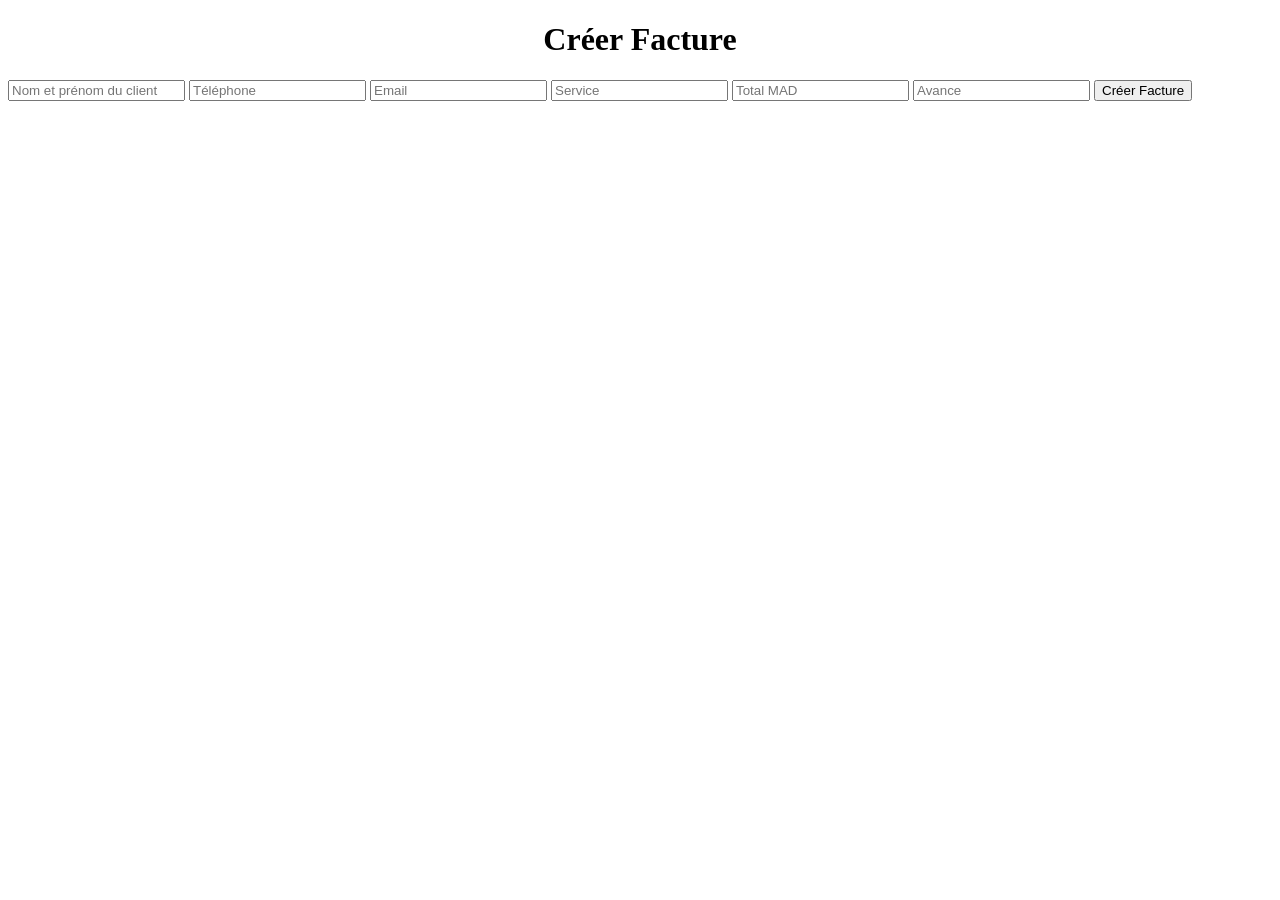
==== index.html @ b1aac1f6 "Add files via upload" ====
<!DOCTYPE html>
<html lang="fr">

<head>

    <meta charset="UTF-8">
    <h1 align="center" class="title-facture">Créer Facture</h1>

    <link rel="stylesheet" href="style.css">

</head>

<body>

    <div class="form-box">

        

        <input id="client" placeholder="Nom et prénom du client">

        <input id="phone" placeholder="Téléphone">

        <input id="email" placeholder="Email">

        <input id="service" placeholder="Service">

        <input id="total" type="number" placeholder="Total MAD">

        <input id="avance" type="number" placeholder="Avance">

        <button onclick="createInvoice()">Créer Facture</button>

    </div>

    <script>

        function createInvoice() {

            localStorage.setItem("client", document.getElementById("client").value)

            localStorage.setItem("phone", document.getElementById("phone").value)

            localStorage.setItem("email", document.getElementById("email").value)

            localStorage.setItem("service", document.getElementById("service").value)

            localStorage.setItem("total", document.getElementById("total").value)

            localStorage.setItem("avance", document.getElementById("avance").value)

            window.location = "facture.html"

        }

    </script>

</body>

</html>
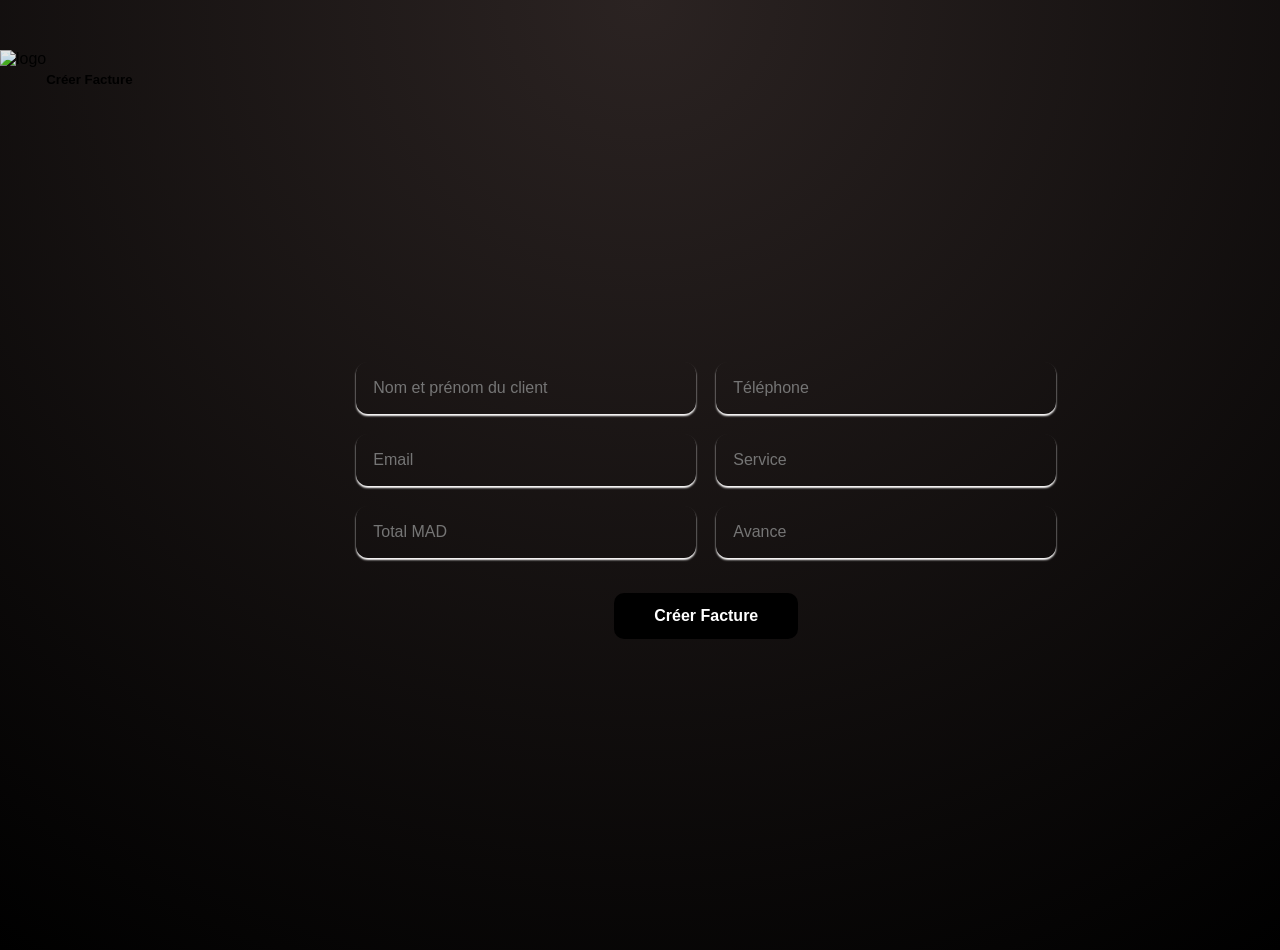
==== commit 94b0eabc: "Update index.html" ====
--- a/index.html
+++ b/index.html
@@ -4,17 +4,21 @@
 <head>
 
     <meta charset="UTF-8">
-    <h1 align="center" class="title-facture">Créer Facture</h1>
+    <meta name="viewport" content="width=device-width, initial-scale=1.0">
+
+    <title>Créer Facture</title>
 
     <link rel="stylesheet" href="style.css">
 
 </head>
 
 <body>
+    <div class="logo">
+        <img src="logo.png" alt="logo">
+    </div>
+    <h5 class="title-facture">Créer Facture</h5>
 
     <div class="form-box">
-
-        
 
         <input id="client" placeholder="Nom et prénom du client">
 
@@ -37,15 +41,10 @@
         function createInvoice() {
 
             localStorage.setItem("client", document.getElementById("client").value)
-
             localStorage.setItem("phone", document.getElementById("phone").value)
-
             localStorage.setItem("email", document.getElementById("email").value)
-
             localStorage.setItem("service", document.getElementById("service").value)
-
             localStorage.setItem("total", document.getElementById("total").value)
-
             localStorage.setItem("avance", document.getElementById("avance").value)
 
             window.location = "facture.html"
@@ -56,4 +55,4 @@
 
 </body>
 
-</html>+</html>
--- a/style.css
+++ b/style.css
@@ -0,0 +1,211 @@
+body {
+    margin: 0;
+    font-family: Arial, Helvetica, sans-serif;
+    background: radial-gradient(circle at top, #2B2322, #000000);
+    display: flex;
+    justify-content: center;
+    align-items: flex-start;
+    min-height: 100vh;
+    padding-top: 50px;
+}
+
+h1 {
+    color: white;
+    font-size: 60px;
+    margin-bottom: 40px;
+    width: 100%;
+    text-align: center;
+    position: absolute;
+    top: 80px;
+    left: 0;
+}
+
+/* form */
+
+.form-box {
+
+    width: 700px;
+    margin: auto;
+    padding: 40px;
+
+    display: grid;
+    grid-template-columns: 1fr 1fr;
+    gap: 20px;
+
+}
+
+input {
+
+    all: unset;
+    padding: 15px;
+    border-radius: 12px;
+    border: 2px solid transparent;
+    box-shadow: 0px 2px 2px rgb(255, 254, 254);
+    transition: border .3s ease-in-out;
+    color: thistle;
+}
+
+input:focus {
+    border: 2px solid #4f3838;
+    box-shadow: 0px 4px 8px rgba(56, 189, 248, 0.2);
+}
+
+button {
+
+    background: #000000;
+
+    border: none;
+
+    padding: 14px 40px;
+
+    border-radius: 10px;
+
+    color: white;
+
+    font-weight: bold;
+
+    cursor: pointer;
+
+    margin-top: 15px;
+    font-size: 16px;
+
+    grid-column: span 2;
+    justify-self: center;
+
+}
+
+button:hover{
+
+    transform: scale(1.05);
+    background:#000000;
+
+}
+
+/* facture */
+
+.invoice {
+
+    width: 210mm;
+
+    min-height: 297mm;
+
+    background: rgb(130, 127, 127);
+
+    margin: auto;
+
+    padding: 30px 50px;
+
+    box-shadow: 0 10px 25px rgba(33, 14, 19, 0.992);
+
+}
+
+.top-bar {
+
+    height: 5px;
+
+    background: linear-gradient(90deg, #1f1c2c, #d66d75);
+
+    margin-bottom: 30px;
+
+}
+
+
+
+.client-info {
+
+    margin-bottom: 30px;
+
+}
+
+table {
+
+    width: 100%;
+
+    border-collapse: collapse;
+
+}
+
+th {
+
+    background: #1f1c2c;
+
+    color: rgb(47, 8, 31);
+
+    padding: 12px;
+
+}
+
+td {
+
+    padding: 12px;
+
+    border-bottom: 1px solid #dddddd;
+
+    text-align: center;
+
+}
+
+/* print */
+
+@media print {
+
+    button {
+
+        display: none;
+
+    }
+
+    body {
+
+        background: rgb(48, 6, 45);
+
+        padding: 0;
+
+    }
+
+    .invoice {
+
+        box-shadow: none;
+
+    }
+
+}
+
+.logo {
+
+    text-align: right;
+
+    margin-bottom: 2px;
+
+}
+
+.logo img {
+
+    height: 200px;
+
+    width: auto;
+
+    filter: contrast(130%) brightness(90%);
+
+}
+
+.title {
+
+    font-size: 42px;
+
+    margin-bottom: 20px;
+
+}
+
+.card {
+    background: #1e293b;
+    padding: 20px;
+    border-radius: 12px;
+    box-shadow: 0 10px 25px rgba(0, 0, 0, 0.5);
+    transition: 0.3s;
+}
+
+.card:hover {
+    transform: translateY(-5px);
+    background: #334155;
+}
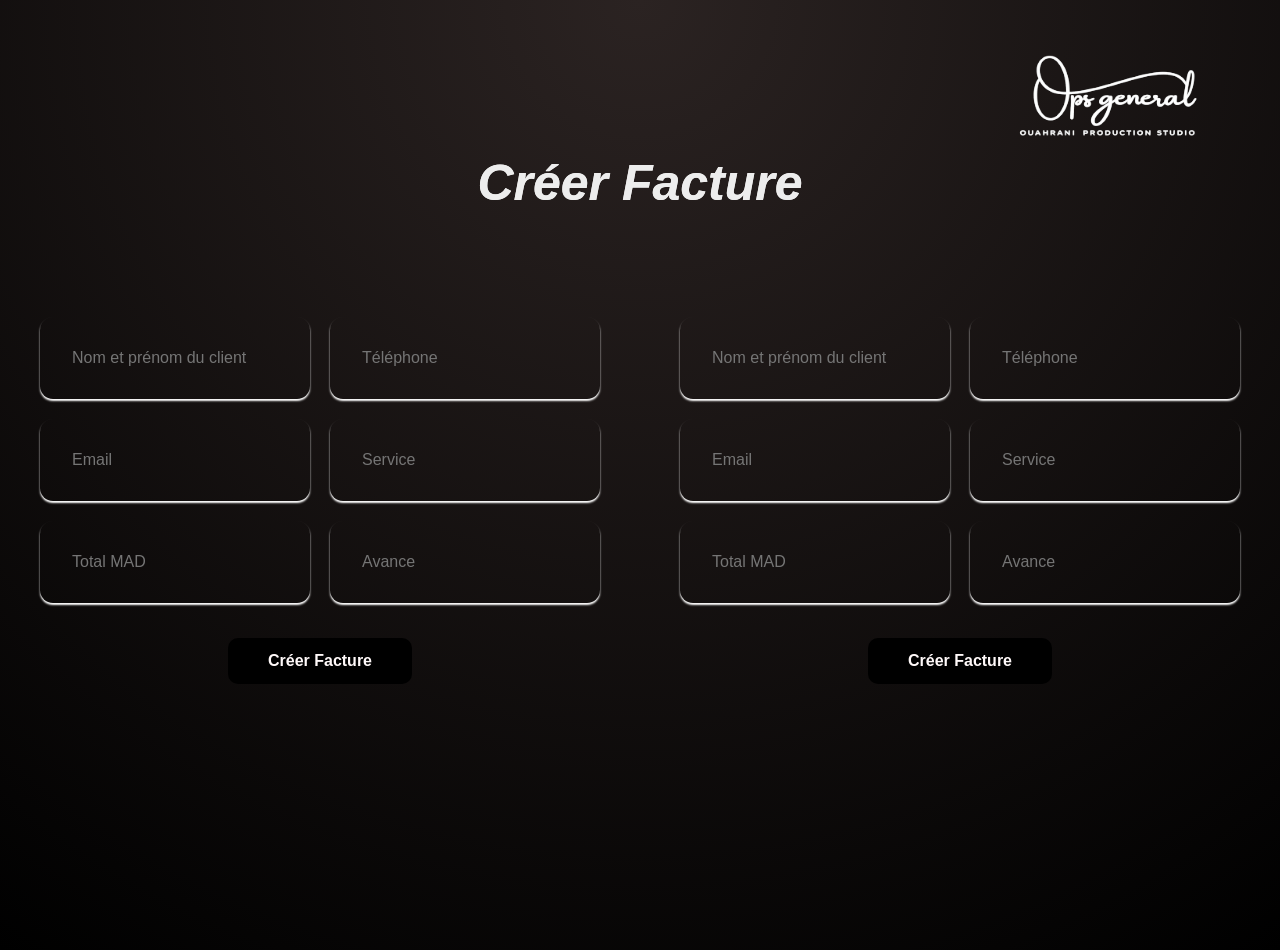
==== commit 53b4be3c: "Update index.html" ====
--- a/index.html
+++ b/index.html
@@ -55,4 +55,61 @@
 
 </body>
 
+</html><!DOCTYPE html>
+<html lang="fr">
+
+<head>
+
+    <meta charset="UTF-8">
+    <meta name="viewport" content="width=device-width, initial-scale=1.0">
+
+    <title>Créer Facture</title>
+
+    <link rel="stylesheet" href="style.css">
+
+</head>
+
+<body>
+    <div class="logo">
+        <img src="logo.png" alt="logo">
+    </div>
+    <h5 class="title-facture">Créer Facture</h5>
+
+    <div class="form-box">
+
+        <input id="client" placeholder="Nom et prénom du client">
+
+        <input id="phone" placeholder="Téléphone">
+
+        <input id="email" placeholder="Email">
+
+        <input id="service" placeholder="Service">
+
+        <input id="total" type="number" placeholder="Total MAD">
+
+        <input id="avance" type="number" placeholder="Avance">
+
+        <button onclick="createInvoice()">Créer Facture</button>
+
+    </div>
+
+    <script>
+
+        function createInvoice() {
+
+            localStorage.setItem("client", document.getElementById("client").value)
+            localStorage.setItem("phone", document.getElementById("phone").value)
+            localStorage.setItem("email", document.getElementById("email").value)
+            localStorage.setItem("service", document.getElementById("service").value)
+            localStorage.setItem("total", document.getElementById("total").value)
+            localStorage.setItem("avance", document.getElementById("avance").value)
+
+            window.location = "facture.html"
+
+        }
+
+    </script>
+
+</body>
+
 </html>
--- a/style.css
+++ b/style.css
@@ -21,6 +21,19 @@
 }
 
 /* form */
+.title-facture {
+
+    position: absolute;
+    top: 70px;
+    left: 50%;
+    transform: translateX(-50%);
+
+    color: #ededed;
+    font-size: 50px;
+    font-style: italic;
+    font-weight: 600;
+
+}
 
 .form-box {
 
@@ -37,12 +50,12 @@
 input {
 
     all: unset;
-    padding: 15px;
-    border-radius: 12px;
+    padding: 30px;
+    border-radius: 13px;
     border: 2px solid transparent;
-    box-shadow: 0px 2px 2px rgb(255, 254, 254);
+    box-shadow: 0px 2px 2px rgb(255, 255, 255);
     transition: border .3s ease-in-out;
-    color: thistle;
+    color: rgb(220, 217, 220);
 }
 
 input:focus {
@@ -60,7 +73,7 @@
 
     border-radius: 10px;
 
-    color: white;
+    color: rgb(255, 249, 249);
 
     font-weight: bold;
 
@@ -74,14 +87,26 @@
 
 }
 
-button:hover{
+button:hover {
 
     transform: scale(1.05);
-    background:#000000;
+    background: #000000;
 
 }
 
 /* facture */
+.facture-title {
+    text-align: center;
+    margin-top: 40px;
+    margin-bottom: 40px;
+    font-size: 40px;
+}
+
+.client-info {
+    margin-top: 30px;
+}
+
+
 
 .invoice {
 
@@ -89,7 +114,7 @@
 
     min-height: 297mm;
 
-    background: rgb(130, 127, 127);
+    background: rgb(223, 218, 218);
 
     margin: auto;
 
@@ -103,7 +128,7 @@
 
     height: 5px;
 
-    background: linear-gradient(90deg, #1f1c2c, #d66d75);
+    background: linear-gradient(90deg, #1c0e11, #ffffff);
 
     margin-bottom: 30px;
 
@@ -112,9 +137,9 @@
 
 
 .client-info {
-
-    margin-bottom: 30px;
-
+    margin-top: 40px;
+    line-height: 30px;
+    font-size: 16px;
 }
 
 table {
@@ -127,18 +152,19 @@
 
 th {
 
-    background: #1f1c2c;
-
-    color: rgb(47, 8, 31);
+    background: #000000;
+
+    color: rgb(255, 245, 245);
+
+    padding: 18px;
+
+
+}
+
+td {
 
     padding: 12px;
 
-}
-
-td {
-
-    padding: 12px;
-
     border-bottom: 1px solid #dddddd;
 
     text-align: center;
@@ -172,22 +198,17 @@
 }
 
 .logo {
-
-    text-align: right;
-
-    margin-bottom: 2px;
-
+    position: absolute;
+    top: 5px;
+    right: 20px;
 }
 
 .logo img {
-
-    height: 200px;
-
-    width: auto;
-
-    filter: contrast(130%) brightness(90%);
-
-}
+    width: 300px;
+    height: auto;
+}
+
+
 
 .title {
 
@@ -208,4 +229,63 @@
 .card:hover {
     transform: translateY(-5px);
     background: #334155;
-}+}
+
+@media (max-width:600px) {
+
+    .form-box {
+        grid-template-columns: 1fr;
+
+        width: 90%;
+        margin: auto;
+    }
+
+    button {
+        grid-column: span 1;
+        width: 100%;
+    }
+
+    .title-facture {
+        font-size: 26px;
+        margin-top: 50px;
+        margin-bottom: 20px;
+    }
+
+    @media (max-width:600px) {
+
+        .logo {
+            top: 5px;
+            right: 10px;
+        }
+
+        .logo img {
+            width: 200px;
+
+            height: auto;
+        }
+    }
+}
+
+.invoice-header {
+    display: flex;
+    justify-content: space-between;
+    align-items: center;
+    margin-bottom: 30px;
+}
+
+.invoice-logo {
+    position: absolute;
+    top: 20px;
+    right: 20px;
+    /* هادي كتخليه فاليمين */
+    width: 120px;
+}
+
+.invoice-header h1 {
+    font-size: 40px;
+    color: white;
+}
+
+.invoice {
+    position: relative;
+}
--- a/style.css
+++ b/style.css
@@ -21,6 +21,19 @@
 }
 
 /* form */
+.title-facture {
+
+    position: absolute;
+    top: 70px;
+    left: 50%;
+    transform: translateX(-50%);
+
+    color: #ededed;
+    font-size: 50px;
+    font-style: italic;
+    font-weight: 600;
+
+}
 
 .form-box {
 
@@ -37,12 +50,12 @@
 input {
 
     all: unset;
-    padding: 15px;
-    border-radius: 12px;
+    padding: 30px;
+    border-radius: 13px;
     border: 2px solid transparent;
-    box-shadow: 0px 2px 2px rgb(255, 254, 254);
+    box-shadow: 0px 2px 2px rgb(255, 255, 255);
     transition: border .3s ease-in-out;
-    color: thistle;
+    color: rgb(220, 217, 220);
 }
 
 input:focus {
@@ -60,7 +73,7 @@
 
     border-radius: 10px;
 
-    color: white;
+    color: rgb(255, 249, 249);
 
     font-weight: bold;
 
@@ -74,14 +87,26 @@
 
 }
 
-button:hover{
+button:hover {
 
     transform: scale(1.05);
-    background:#000000;
+    background: #000000;
 
 }
 
 /* facture */
+.facture-title {
+    text-align: center;
+    margin-top: 40px;
+    margin-bottom: 40px;
+    font-size: 40px;
+}
+
+.client-info {
+    margin-top: 30px;
+}
+
+
 
 .invoice {
 
@@ -89,7 +114,7 @@
 
     min-height: 297mm;
 
-    background: rgb(130, 127, 127);
+    background: rgb(223, 218, 218);
 
     margin: auto;
 
@@ -103,7 +128,7 @@
 
     height: 5px;
 
-    background: linear-gradient(90deg, #1f1c2c, #d66d75);
+    background: linear-gradient(90deg, #1c0e11, #ffffff);
 
     margin-bottom: 30px;
 
@@ -112,9 +137,9 @@
 
 
 .client-info {
-
-    margin-bottom: 30px;
-
+    margin-top: 40px;
+    line-height: 30px;
+    font-size: 16px;
 }
 
 table {
@@ -127,18 +152,19 @@
 
 th {
 
-    background: #1f1c2c;
-
-    color: rgb(47, 8, 31);
+    background: #000000;
+
+    color: rgb(255, 245, 245);
+
+    padding: 18px;
+
+
+}
+
+td {
 
     padding: 12px;
 
-}
-
-td {
-
-    padding: 12px;
-
     border-bottom: 1px solid #dddddd;
 
     text-align: center;
@@ -172,22 +198,17 @@
 }
 
 .logo {
-
-    text-align: right;
-
-    margin-bottom: 2px;
-
+    position: absolute;
+    top: 5px;
+    right: 20px;
 }
 
 .logo img {
-
-    height: 200px;
-
-    width: auto;
-
-    filter: contrast(130%) brightness(90%);
-
-}
+    width: 300px;
+    height: auto;
+}
+
+
 
 .title {
 
@@ -208,4 +229,63 @@
 .card:hover {
     transform: translateY(-5px);
     background: #334155;
-}+}
+
+@media (max-width:600px) {
+
+    .form-box {
+        grid-template-columns: 1fr;
+
+        width: 90%;
+        margin: auto;
+    }
+
+    button {
+        grid-column: span 1;
+        width: 100%;
+    }
+
+    .title-facture {
+        font-size: 26px;
+        margin-top: 50px;
+        margin-bottom: 20px;
+    }
+
+    @media (max-width:600px) {
+
+        .logo {
+            top: 5px;
+            right: 10px;
+        }
+
+        .logo img {
+            width: 200px;
+
+            height: auto;
+        }
+    }
+}
+
+.invoice-header {
+    display: flex;
+    justify-content: space-between;
+    align-items: center;
+    margin-bottom: 30px;
+}
+
+.invoice-logo {
+    position: absolute;
+    top: 20px;
+    right: 20px;
+    /* هادي كتخليه فاليمين */
+    width: 120px;
+}
+
+.invoice-header h1 {
+    font-size: 40px;
+    color: white;
+}
+
+.invoice {
+    position: relative;
+}
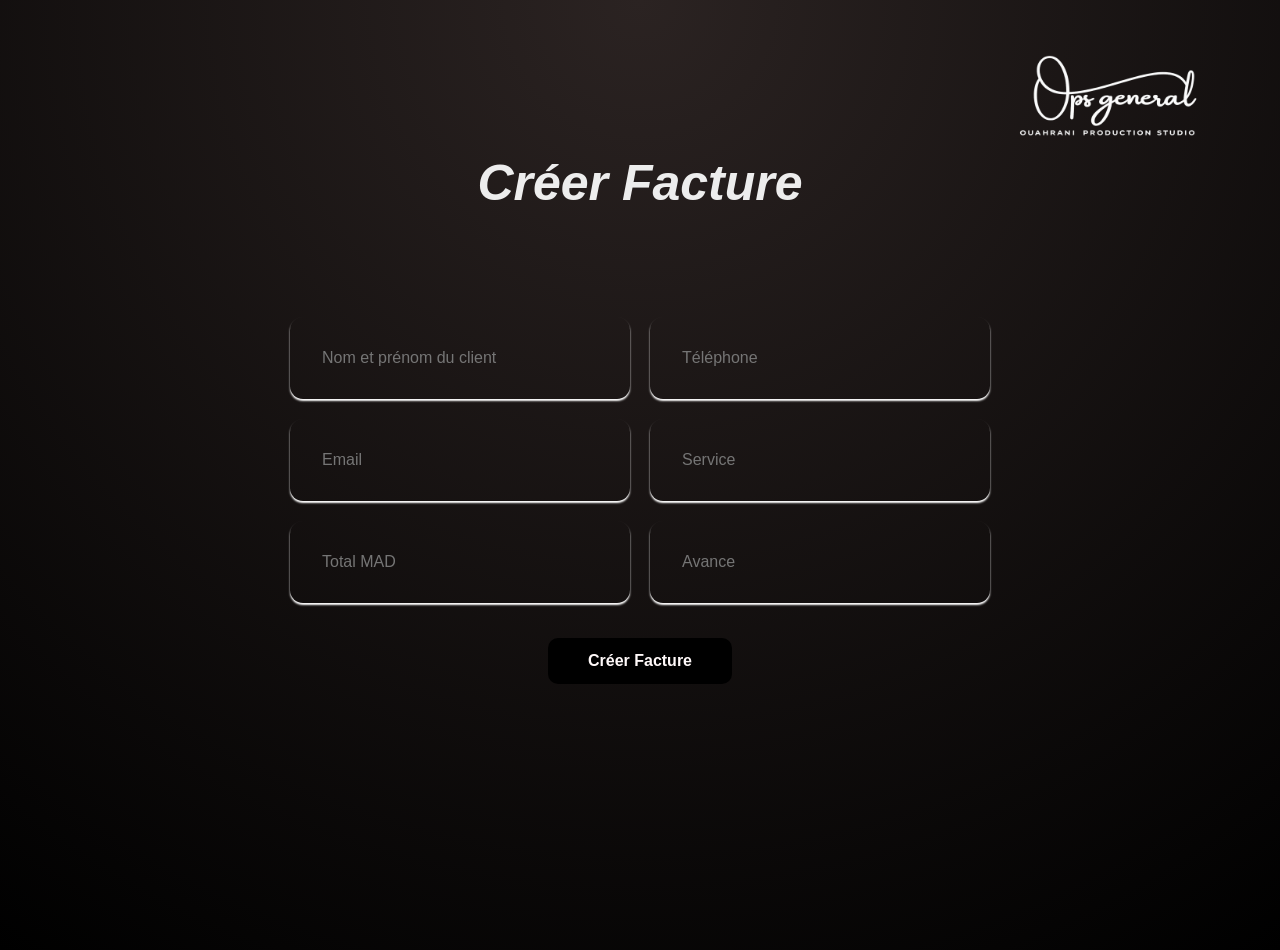
==== commit 421d2804: "Update index.html" ====
--- a/index.html
+++ b/index.html
@@ -55,61 +55,4 @@
 
 </body>
 
-</html><!DOCTYPE html>
-<html lang="fr">
-
-<head>
-
-    <meta charset="UTF-8">
-    <meta name="viewport" content="width=device-width, initial-scale=1.0">
-
-    <title>Créer Facture</title>
-
-    <link rel="stylesheet" href="style.css">
-
-</head>
-
-<body>
-    <div class="logo">
-        <img src="logo.png" alt="logo">
-    </div>
-    <h5 class="title-facture">Créer Facture</h5>
-
-    <div class="form-box">
-
-        <input id="client" placeholder="Nom et prénom du client">
-
-        <input id="phone" placeholder="Téléphone">
-
-        <input id="email" placeholder="Email">
-
-        <input id="service" placeholder="Service">
-
-        <input id="total" type="number" placeholder="Total MAD">
-
-        <input id="avance" type="number" placeholder="Avance">
-
-        <button onclick="createInvoice()">Créer Facture</button>
-
-    </div>
-
-    <script>
-
-        function createInvoice() {
-
-            localStorage.setItem("client", document.getElementById("client").value)
-            localStorage.setItem("phone", document.getElementById("phone").value)
-            localStorage.setItem("email", document.getElementById("email").value)
-            localStorage.setItem("service", document.getElementById("service").value)
-            localStorage.setItem("total", document.getElementById("total").value)
-            localStorage.setItem("avance", document.getElementById("avance").value)
-
-            window.location = "facture.html"
-
-        }
-
-    </script>
-
-</body>
-
 </html>
--- a/style.css
+++ b/style.css
@@ -277,7 +277,6 @@
     position: absolute;
     top: 20px;
     right: 20px;
-    /* هادي كتخليه فاليمين */
     width: 120px;
 }
 
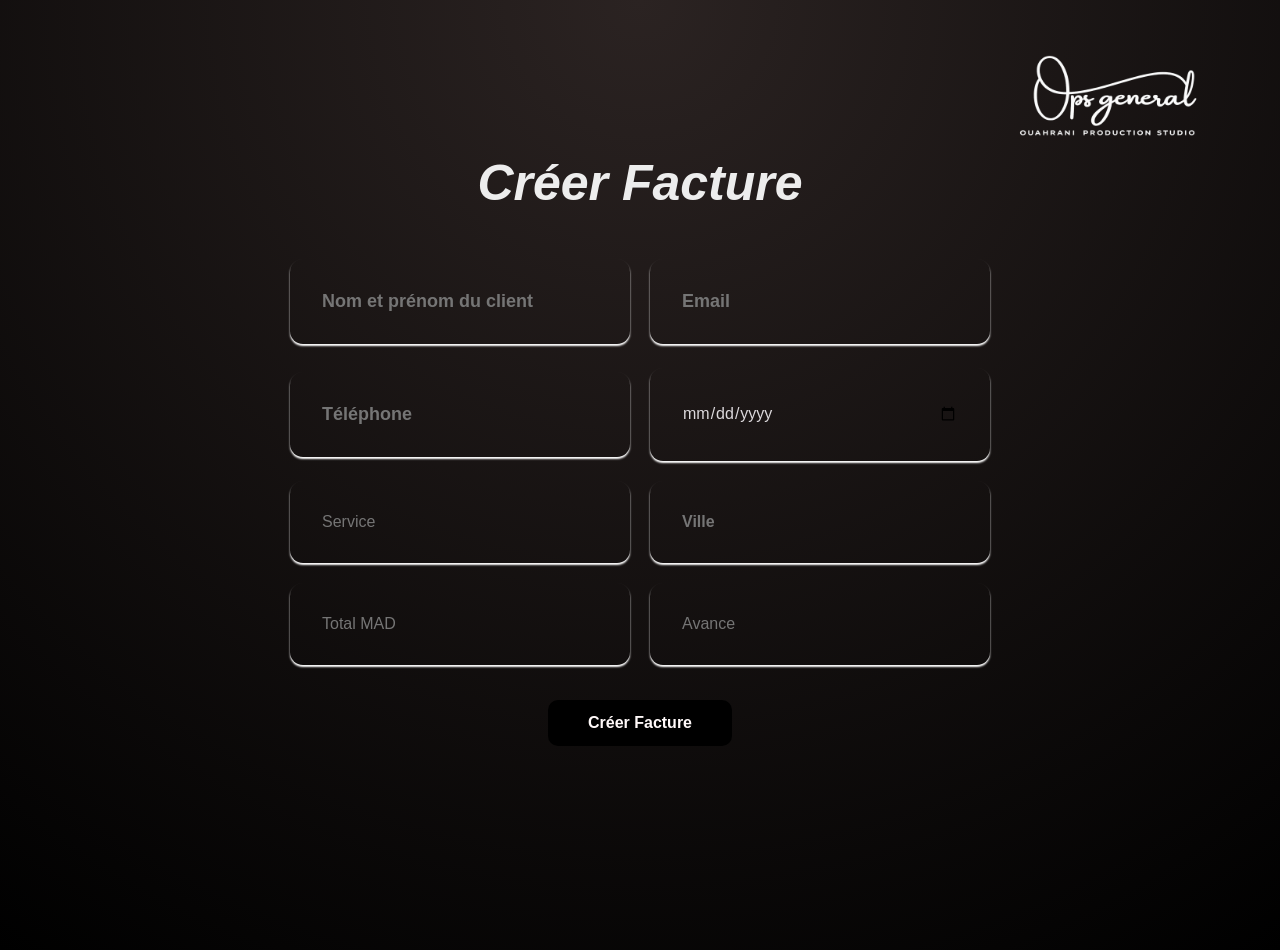
==== commit ca68faf4: "feat:login" ====
--- a/index.html
+++ b/index.html
@@ -1,58 +1,65 @@
-<!DOCTYPE html>
-<html lang="fr">
-
-<head>
-
-    <meta charset="UTF-8">
-    <meta name="viewport" content="width=device-width, initial-scale=1.0">
-
-    <title>Créer Facture</title>
-
-    <link rel="stylesheet" href="style.css">
-
-</head>
-
-<body>
-    <div class="logo">
-        <img src="logo.png" alt="logo">
-    </div>
-    <h5 class="title-facture">Créer Facture</h5>
-
-    <div class="form-box">
-
-        <input id="client" placeholder="Nom et prénom du client">
-
-        <input id="phone" placeholder="Téléphone">
-
-        <input id="email" placeholder="Email">
-
-        <input id="service" placeholder="Service">
-
-        <input id="total" type="number" placeholder="Total MAD">
-
-        <input id="avance" type="number" placeholder="Avance">
-
-        <button onclick="createInvoice()">Créer Facture</button>
-
-    </div>
-
-    <script>
-
-        function createInvoice() {
-
-            localStorage.setItem("client", document.getElementById("client").value)
-            localStorage.setItem("phone", document.getElementById("phone").value)
-            localStorage.setItem("email", document.getElementById("email").value)
-            localStorage.setItem("service", document.getElementById("service").value)
-            localStorage.setItem("total", document.getElementById("total").value)
-            localStorage.setItem("avance", document.getElementById("avance").value)
-
-            window.location = "facture.html"
-
-        }
-
-    </script>
-
-</body>
-
-</html>
+<!DOCTYPE html>
+<html lang="fr">
+
+<head>
+
+    <meta charset="UTF-8">
+    <meta name="viewport" content="width=device-width, initial-scale=1.0">
+
+    <title>Créer Facture</title>
+
+    <link rel="stylesheet" href="style.css">
+
+</head>
+
+<body>
+    <div class="logo">
+        <img src="logo.png" alt="logo">
+    </div>
+
+    <h5 class="title-facture">Créer Facture</h5>
+
+    <div class="form-box">
+
+        <input id="client" placeholder="Nom et prénom du client">
+
+        <input id="email" placeholder="Email">
+
+        <input id="phone" placeholder="Téléphone">
+
+       <input type="date" id="date">
+        
+        <input id="service" placeholder="Service">
+
+        <input type="text" id="city" placeholder="Ville">
+
+        <input id="total" type="number" placeholder="Total MAD">
+
+        <input id="avance" type="number" placeholder="Avance">
+
+        <button onclick="createInvoice()">Créer Facture</button>
+
+    </div>
+</body>
+
+    <script>
+function createInvoice() {
+
+localStorage.setItem("client", document.getElementById("client").value)
+localStorage.setItem("email", document.getElementById("email").value)
+localStorage.setItem("phone", document.getElementById("phone").value)
+localStorage.setItem("service", document.getElementById("service").value)
+localStorage.setItem("city", document.getElementById("city").value)
+localStorage.setItem("total", document.getElementById("total").value)
+localStorage.setItem("avance", document.getElementById("avance").value)
+
+localStorage.setItem("date", document.getElementById("date").value)  <!-- هذا هو السطر الناقص -->
+
+window.location = "facture.html"
+
+}
+</script>
+
+</body>
+
+</html>
--- a/style.css
+++ b/style.css
@@ -1,3 +1,7 @@
+@page{
+size:A4;
+margin:20mm;
+}
 body {
     margin: 0;
     font-family: Arial, Helvetica, sans-serif;
@@ -96,48 +100,128 @@
 
 /* facture */
 .facture-title {
+    font-size: 48px;
+    font-weight: 700;
+    letter-spacing: 4px;
+    font-style: italic;
+    color: #020202;
     text-align: center;
-    margin-top: 40px;
-    margin-bottom: 40px;
-    font-size: 40px;
-}
+    padding-bottom: 12px;
+    position: relative;
+
+}
+
+.facture-title::after {
+    content: "";
+    position: absolute;
+    left: 0;
+    bottom: 0;
+    width: 100%;
+    height: 6px;
+    background: linear-gradient(90deg, #3e2723, #8d6e63, #d4af37);
+    
+}
+
+.invoice h1 {
+    color: #3e2723;
+    font-style: normal;
+    font-size: 45px;
+    letter-spacing: 2px;
+    text-align: left;
+}
+
+.customer-title {
+    font-weight: bold;
+    font-size: 18px;
+    margin-bottom: 10px;
+}
+
+
+.client-info p {
+    margin: 2px 0;
+    line-height: 1.2;
+}
+
+#client,
+#phone,
+#email {
+    font-weight: 600;
+    font-size: 18px;
+    margin: 4px 0;
+}
+
+#city {
+    font-size: 16px;
+    font-weight: 600;
+    margin-top: 2px 0;
+}
+
+.invoice-top {
+    display: flex;
+    justify-content: space-between;
+    align-items: flex-start;
+    margin-top: 20px;
+    gap: 30px;
+    flex-wrap: wrap;
+   color: #4f3838;
+font-size: 18px;
+}
+.customer-block{
+display:flex;
+flex-direction:column;
+}
+
+.invoice-right {
+    width: 250px;
+
+}
+
+
+.invoice-right p {
+    text-align: left;
+    margin: 6px 0;
+    font-size: 14px;
+}
+
+.right-info {
+    position: absolute;
+    right: 0;
+    text-align: left;
+    
+}
+
+
+.payto {
+    direction: ltr;
+    unicode-bidi: plaintext;
+    text-align: left;
+    
+}
+ 
+
+.invoice{
+width:210mm;
+min-height:297mm;
+background:white;
+margin:auto;
+padding:25mm;
+box-shadow:0 10px 25px rgba(33,14,19,0.2);
+}
+
+
+.top-bar {
+
+    height: 5px;
+
+    background: linear-gradient(90deg, #1c0e11, #ffffff);
+
+    margin-bottom: 30px;
+
+}
+
 
 .client-info {
-    margin-top: 30px;
-}
-
-
-
-.invoice {
-
-    width: 210mm;
-
-    min-height: 297mm;
-
-    background: rgb(223, 218, 218);
-
-    margin: auto;
-
-    padding: 30px 50px;
-
-    box-shadow: 0 10px 25px rgba(33, 14, 19, 0.992);
-
-}
-
-.top-bar {
-
-    height: 5px;
-
-    background: linear-gradient(90deg, #1c0e11, #ffffff);
-
-    margin-bottom: 30px;
-
-}
-
-
-
-.client-info {
-    margin-top: 40px;
+    margin-top: 20px;
     line-height: 30px;
     font-size: 16px;
 }
@@ -145,14 +229,14 @@
 table {
 
     width: 100%;
-
+    margin-top: 40px;
     border-collapse: collapse;
-
+    margin-top: 80px;
 }
 
 th {
 
-    background: #000000;
+    background: #3e2723;
 
     color: rgb(255, 245, 245);
 
@@ -169,6 +253,18 @@
 
     text-align: center;
 
+}
+.thank-text{
+text-align:right;
+margin-top:20px;
+}
+
+.payment-text{
+margin-top:180px;
+}
+
+.contact-mail{
+margin-top:10px;
 }
 
 /* print */
@@ -238,6 +334,7 @@
 
         width: 90%;
         margin: auto;
+        margin-top: 60px;
     }
 
     button {
@@ -246,8 +343,8 @@
     }
 
     .title-facture {
-        font-size: 26px;
-        margin-top: 50px;
+        font-size: 27px;
+        margin-top: 30px;
         margin-bottom: 20px;
     }
 
@@ -277,7 +374,7 @@
     position: absolute;
     top: 20px;
     right: 20px;
-    width: 120px;
+    width: 130px;
 }
 
 .invoice-header h1 {
@@ -288,3 +385,36 @@
 .invoice {
     position: relative;
 }
+
+
+@media print{
+body{
+background:white !important;
+}
+}
+@media print{
+
+body{
+margin:0;
+background:white;
+}
+
+.invoice{
+width:190mm;
+height:260mm;
+margin:auto;
+padding:20px;
+box-shadow:none;
+}
+
+button{
+display:none;
+}
+
+table{
+font-size:14px;
+}
+
+}
+
+
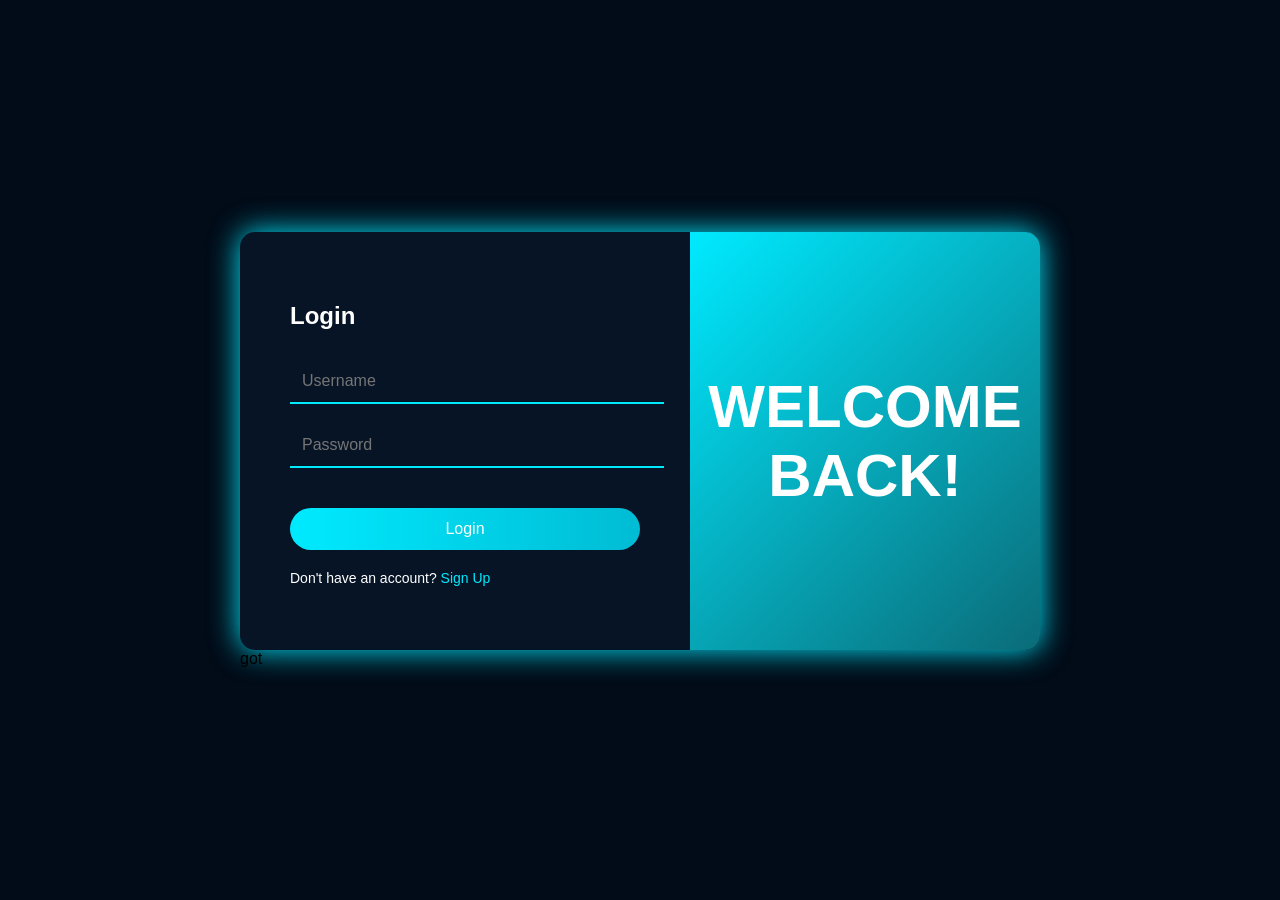
==== commit be132751: "feat:login" ====
--- a/index.html
+++ b/index.html
@@ -27,8 +27,8 @@
 
         <input id="phone" placeholder="Téléphone">
 
-       <input type="date" id="date">
-        
+        <input type="date" id="date">
+
         <input id="service" placeholder="Service">
 
         <input type="text" id="city" placeholder="Ville">
@@ -42,22 +42,27 @@
     </div>
 </body>
 
-    <script>
-function createInvoice() {
+<script>
+    function createInvoice() {
 
-localStorage.setItem("client", document.getElementById("client").value)
-localStorage.setItem("email", document.getElementById("email").value)
-localStorage.setItem("phone", document.getElementById("phone").value)
-localStorage.setItem("service", document.getElementById("service").value)
-localStorage.setItem("city", document.getElementById("city").value)
-localStorage.setItem("total", document.getElementById("total").value)
-localStorage.setItem("avance", document.getElementById("avance").value)
+        localStorage.setItem("client", document.getElementById("client").value)
+        localStorage.setItem("email", document.getElementById("email").value)
+        localStorage.setItem("phone", document.getElementById("phone").value)
+        localStorage.setItem("service", document.getElementById("service").value)
+        localStorage.setItem("city", document.getElementById("city").value)
+        localStorage.setItem("total", document.getElementById("total").value)
+        localStorage.setItem("avance", document.getElementById("avance").value)
 
-localStorage.setItem("date", document.getElementById("date").value)  <!-- هذا هو السطر الناقص -->
+        localStorage.setItem("date", document.getElementById("date").value)  <!-- هذا هو السطر الناقص -->
 
-window.location = "facture.html"
+        window.location = "facture.html"
 
-}
+    }
+    window.onload = function () {
+        if (localStorage.getItem("isAuthenticated") !== "true") {
+            window.location.href = "login.html";
+        }
+    }
 </script>
 
 </body>
